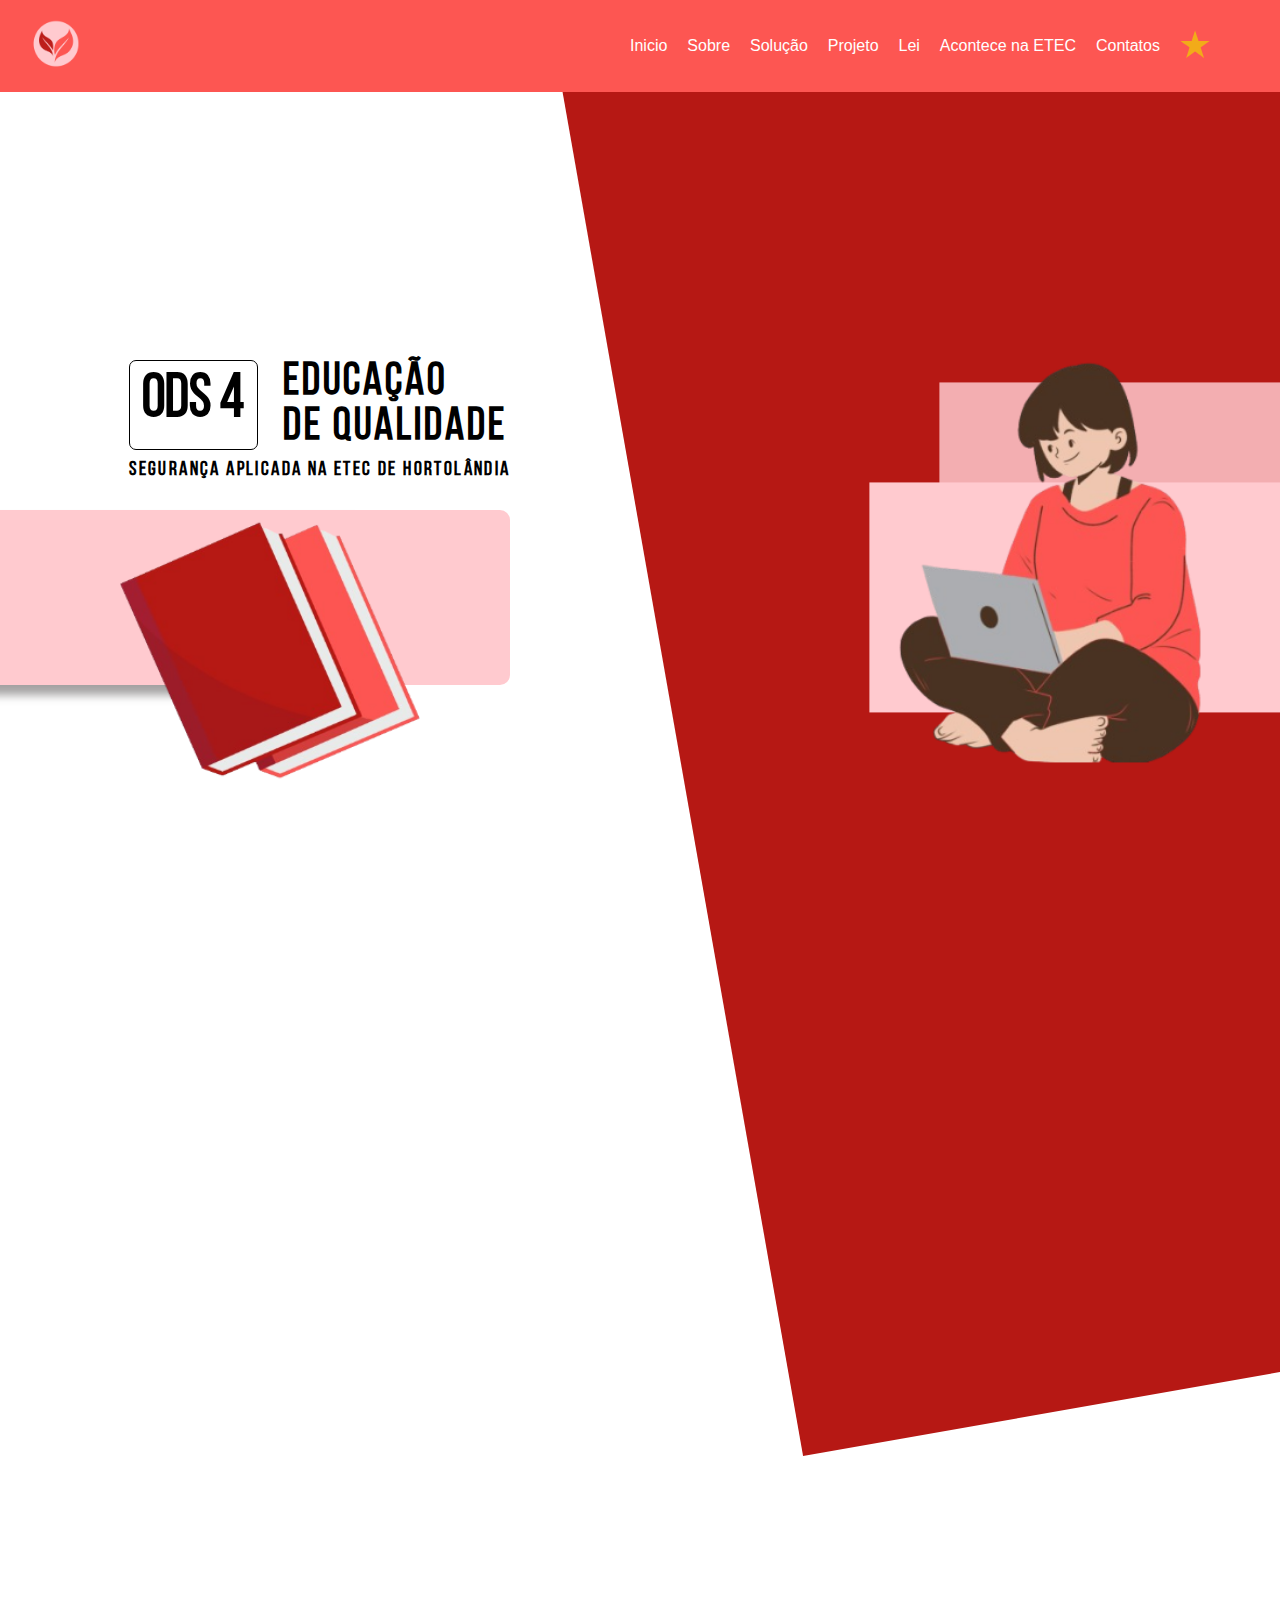
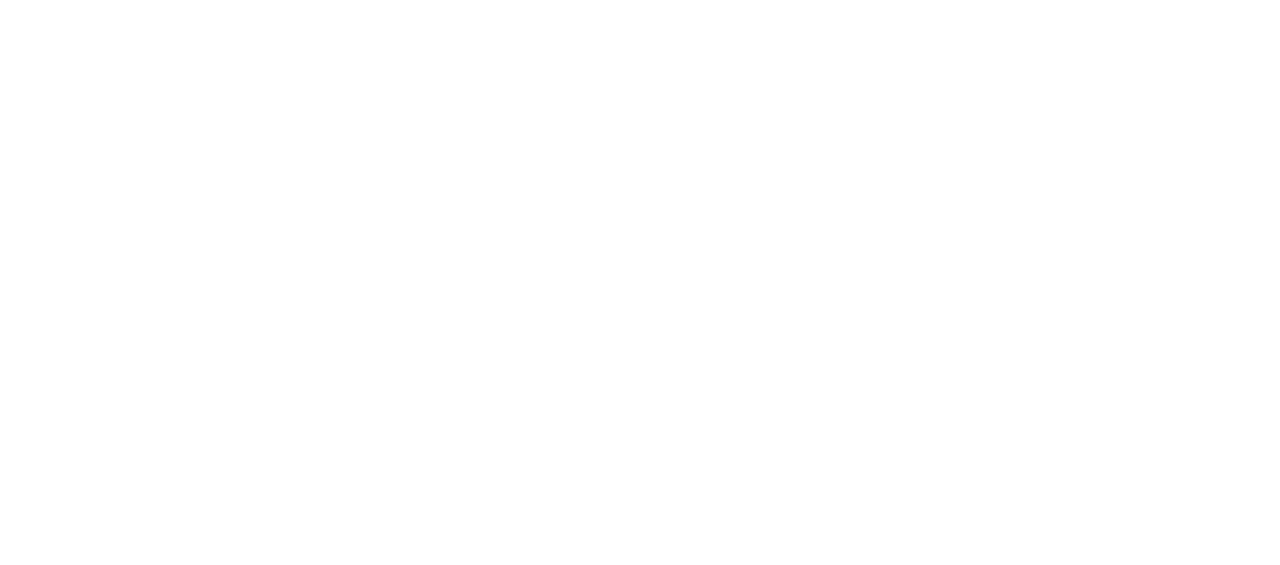
==== index.html @ 4858e128 "update test" ====
<!DOCTYPE html>
<html lang="en">
<head>
    <meta charset="UTF-8">
    <meta name="viewport" content="width=device-width, initial-scale=1.0">
    <title>Tecnologia na construção de um mundo sustentável</title>
    <link rel="stylesheet" href="./styles/geral.css">
    <link rel="stylesheet" href="./styles/home.css">
</head>
<body>
    <main>
        <header>
            <div id="icon">
                <img src="./assets/icon.png" alt="Icon">
            </div>
            <nav>
                <ul>
                    <li>
                        <a href="#">Inicio</a>
                    </li>
                    <li>
                        <a href="./pages/about.html">Sobre</a>
                    </li>
                    <li>
                        <a href="./pages/solution.html">Solução</a>
                    </li>
                    <li>
                        <a href="./pages/project.html">Projeto</a>
                    </li>
                    <li>
                        <a href="./pages/law.html">Lei</a>
                    </li>
                    <li>
                        <a href="./pages/happen.html">Acontece na ETEC</a>
                    </li>
                    <li>
                        <a href="./pages/contact.html">Contatos</a>
                    </li>
                    <li>
                        <img src="./assets/image.svg" alt="aaa" id="star-btn">
                    </li>
                </ul>
            </nav>
        </header>
        <section id="container">
            <dialog id="popup">
                <h2>Avalie aqui!</h2>
                <div class="stars">
                    <span class="star" data-value="1">&#9733;</span>
                    <span class="star" data-value="2">&#9733;</span>
                    <span class="star" data-value="3">&#9733;</span>
                    <span class="star" data-value="4">&#9733;</span>
                    <span class="star" data-value="5">&#9733;</span>
                </div>
            </dialog>
            <section class="box-container">
                <section class="box-content" id="first-col">
                    <div class="texts">
                        <div class="big-title">
                            <h2>ODS 4</h2>
                        </div>
                        <div class="little-title">
                            <h2>Educação <br> de Qualidade</h2>
                        </div>
                        <div class="subTitle">
                            <h4>Segurança aplicada na etec de Hortolândia</h4>
                        </div>
                        <div class="container-image">
                            <img src="./assets/livros.png" alt="">
                        </div>
                    </div>
                </section>
                <section class="box-content" id="second-col">
                    <div class="background">
                        <img src="./assets/background.png" alt="Menina sentada">
                    </div>
                </section>
            </section>
        </section>
    </main>
    <script src="./scripts/geral.js"></script>
</body>
</html>
---- styles/geral.css ----
@font-face {
    font-family: Bebas;
    src: url(../assets/Fonts/BebasNeue/BebasNeue-Regular.ttf);
}
@font-face {
    font-family: Montserrat;
    src: url(../assets/Fonts/Montserrat/Montserrat-VariableFont_wght.ttf);
}

*{
    margin: 0;
    padding: 0;
    transition: 0.3s ease;
}

html::-webkit-scrollbar{
    width: 50px;
}
html::-webkit-scrollbar-track{
    background: #fd5652;
}
html::-webkit-scrollbar-thumb{
    background: #fff;
    border: 20px solid #fd5652;
    border-radius: 25px;
}
html{
    overflow-x: hidden;
}
main{
    font-family: 'Open sans',sans-serif;
}
header {
    min-height: 10dvh;
    padding: 10px;
    z-index: 999;
    padding-left: 30px;
    background-color: #fd5652;
    justify-content: space-between;
    align-items: center;
    display: flex;
    text-align: center;
    position: relative;
    width: 100%;
    top: 0px;
}

img{
    width: 50px;
}
nav{
    margin: 20px;
    margin-right: 50px;
}

ul {
    list-style: none;
    display: flex;
    align-items: center;
    justify-content: space-around;
    min-width: 600px;
}

a{
    text-decoration: none;
    color: #fff;
}

ul li img{
    width: 30px;
}
a:hover{
    transform: scale(1.05);
}

dialog{
    outline: none;
    min-width: 500px;
    min-height: 300px;
}

@media (width < 720px) {
    html::-webkit-scrollbar{
        width: 10px;
    }
    html::-webkit-scrollbar-track{
        background: #fd5652;
    }
    html::-webkit-scrollbar-thumb{
        background: #fff;
        border: 3px solid #fd5652;
        border-radius: 10px;
    }
}
---- styles/home.css ----
@import url('https://fonts.googleapis.com/css2?family=Outfit:wght@100..900&display=swap');
@font-face {
    font-family: Bebas;
    src: url(../assets/Fonts/BebasNeue/BebasNeue-Regular.ttf);
}
* {
    margin: 0;
    padding: 0;
    box-sizing: border-box;
}
html{
    overflow: hidden;
}

#container{
    height: 90vh;
}
#container .box-container{
    display: grid;
    grid-template-columns: repeat(2,50%);
}

#container .box-container .box-content{
    min-height: 80vh;
}
#container .box-container .box-content#first-col{
    display: flex;
    justify-content: center;
    align-items: center;
}
#container .box-container .box-content .texts{
    z-index: 999;
    width: max-content;
    position: absolute;
    top: 40vh;
    display: grid;
    font-family: Bebas,sans-serif;
    column-gap: 25px;
    row-gap: 10px;
    grid-template-areas:
    "ods title"
    "ods title"
    "subtitle subtitle"
    ;
}
#container .box-container .box-content .big-title{
    grid-area: ods;
    font-size: 40px;
    text-align: center;
    align-items: center;
    border: 1px solid #000;
    border-radius: 7px;
    padding: 10px;
}
#container .box-container .box-content .little-title{
    font-size: 30px;
    line-height: 1.0;
    letter-spacing: 0.1em;
    grid-area: title;
}
#container .box-container .box-content .subTitle{
    font-size: 20px;
    letter-spacing: 0.12em;
    grid-area: subtitle;
}
#container .box-container .box-content .container-image{
    width: 700px;
    height: 175px;
    position: absolute;
    top: 150px;
    right: 1px;
    background: #ffcacf;
    box-shadow: -150px 10px 10px #868484c2;
    border-radius: 10px;
}
#container .box-container .box-content .container-image img{
    width: 300px;
    height: 300px;
    position: absolute;
    top: -10px;
    right: 90px;
}

#container .box-container .box-content#second-col{
    width: 70vw;
    min-height: 200vh;
    background-color: #b61814;
    transform: rotate(-10deg); 
    position: relative;
    top: -500px;
    right: 0px;
}
#container .box-container .box-content#second-col .background{
    height: 100%;
    transform: rotate(10deg);
    position: relative;
    top: 70vh;
}
#container .box-container .box-content#second-col .background::before{
    content: '';
    width: 550px;
    height: 230px;
    z-index: 79;
    background-color: #ffcacf;
    position: absolute;
    top: 270px;
    left: 120px;
}
#container .box-container .box-content#second-col .background::after{
    content: '';
    width: 550px;
    height: 230px;
    background-color: #f3aeb1;
    position: absolute;
    top: 170px;
    left: 190px;
}
#container .box-container .box-content#second-col .background img{
    width: 400px;
    height: 400px;
    z-index: 80;
    position: absolute;
    left: 100px;
    top: 150px;
}
#popup{
    position: absolute;
    top: 10px;
    left: 10px;
    user-select: none;
    .star:hover, .star.active{
        cursor: pointer;
        color: #fcad05;
    }
}
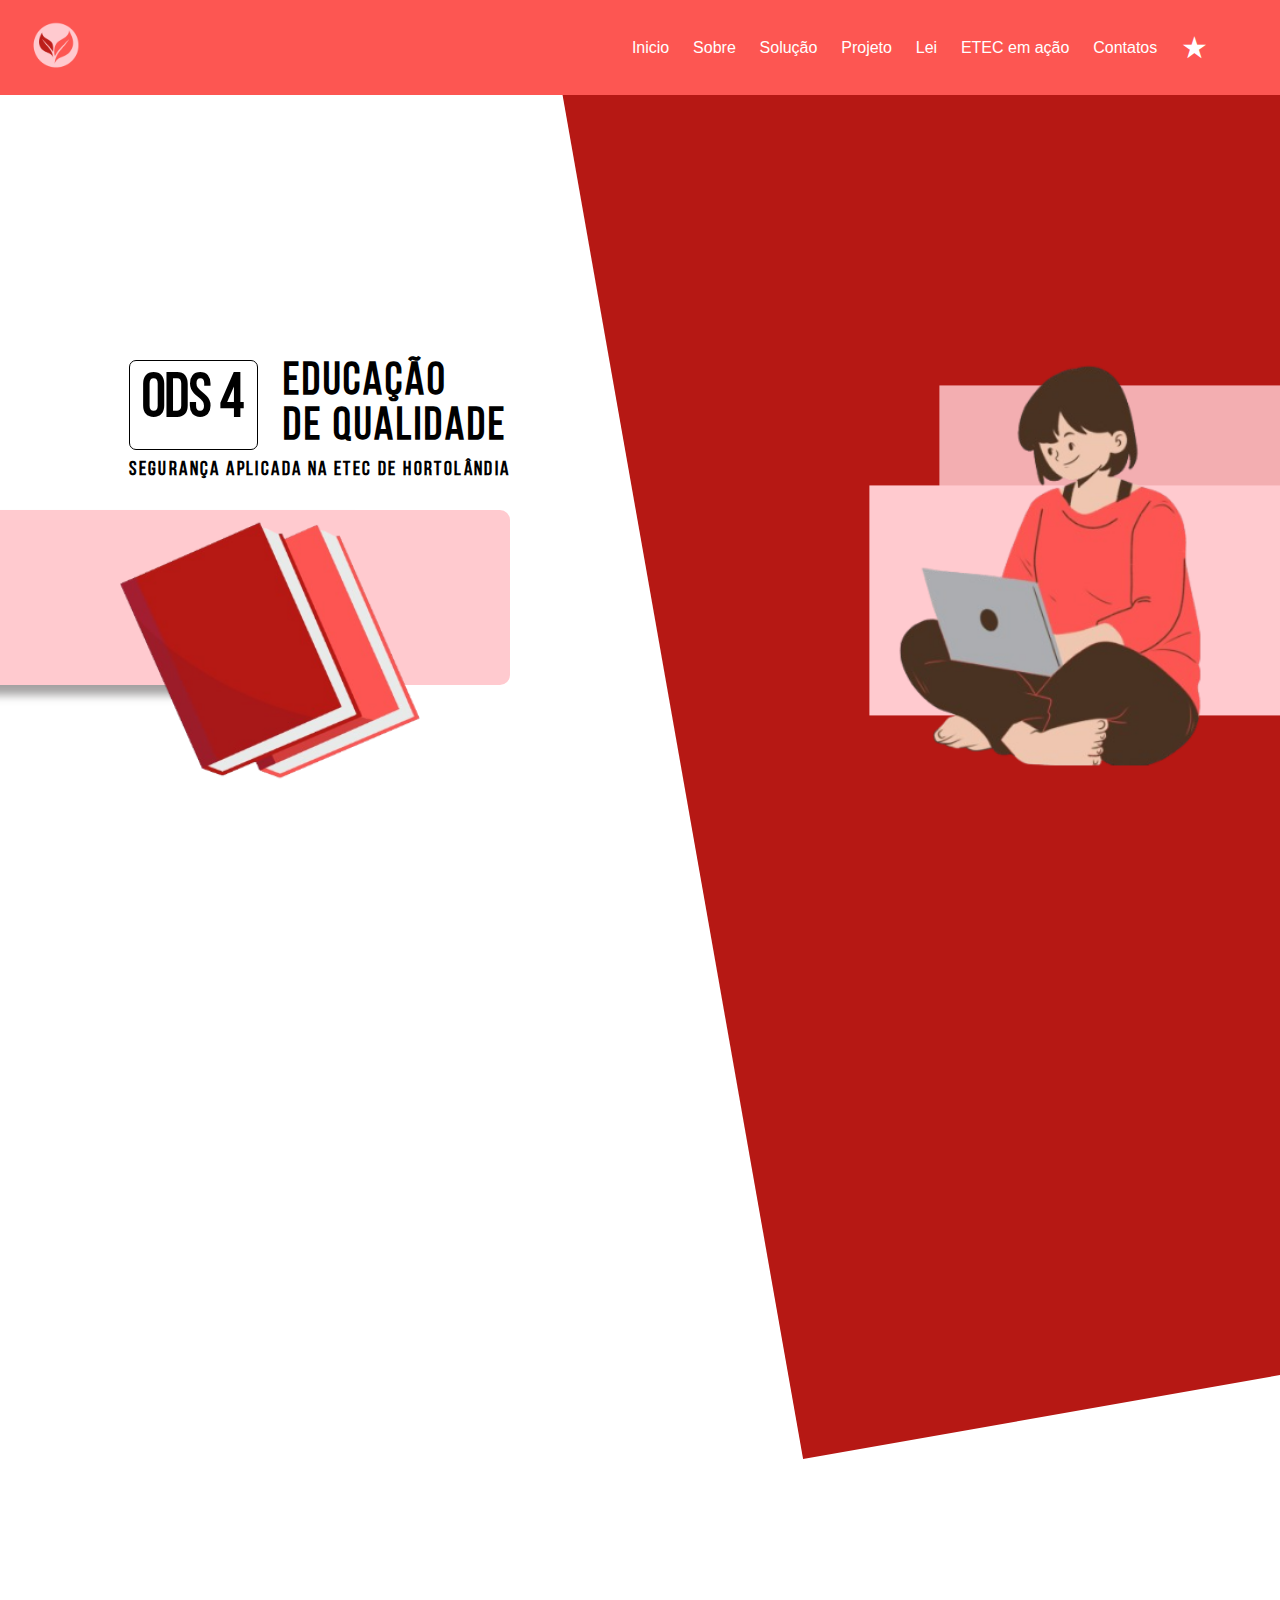
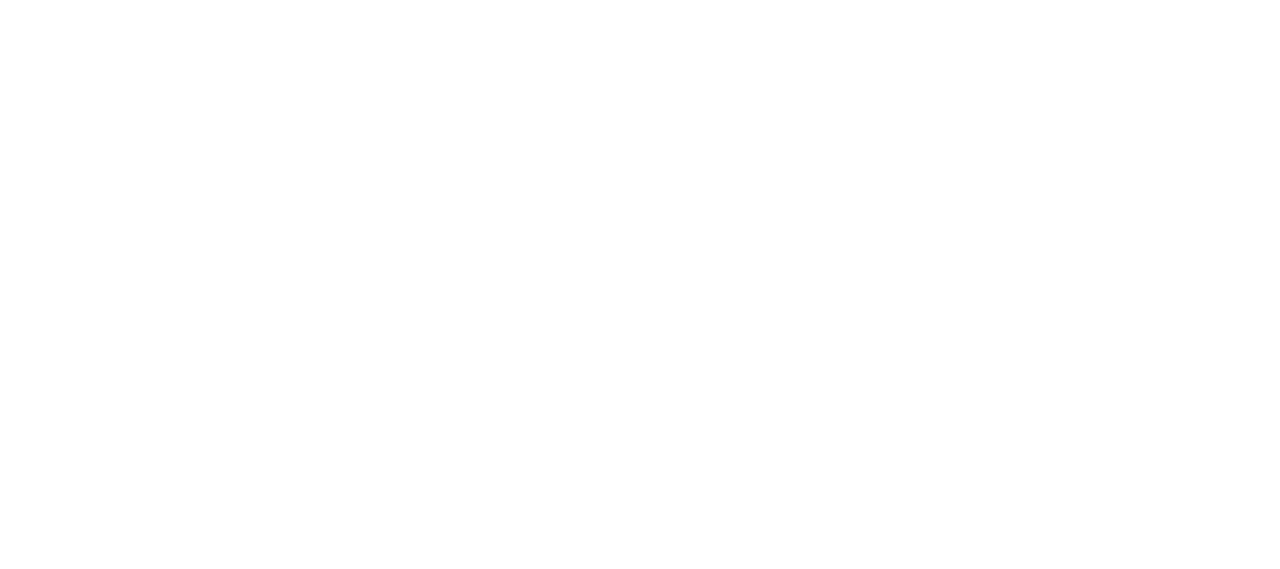
==== commit 7fcf842d: "update" ====
--- a/index.html
+++ b/index.html
@@ -31,26 +31,38 @@
                         <a href="./pages/law.html">Lei</a>
                     </li>
                     <li>
-                        <a href="./pages/happen.html">Acontece na ETEC</a>
+                        <a href="./pages/happen.html">ETEC em ação</a>
                     </li>
                     <li>
                         <a href="./pages/contact.html">Contatos</a>
                     </li>
                     <li>
-                        <img src="./assets/image.svg" alt="aaa" id="star-btn">
+                        <label id="star-btn">
+                            &#9733;
+                        </label>
                     </li>
                 </ul>
             </nav>
         </header>
         <section id="container">
             <dialog id="popup">
-                <h2>Avalie aqui!</h2>
-                <div class="stars">
-                    <span class="star" data-value="1">&#9733;</span>
-                    <span class="star" data-value="2">&#9733;</span>
-                    <span class="star" data-value="3">&#9733;</span>
-                    <span class="star" data-value="4">&#9733;</span>
-                    <span class="star" data-value="5">&#9733;</span>
+                <div class="popup">
+                    <div class="x">
+                        <button class="close" id="close">&#215;</button>
+                    </div>
+                    <div class="line">
+                        <h2>Deseja avaliar o nosso site?</h2>
+                    </div>
+                    <div class="stars">
+                        <span class="star" data-value="1">&#9733;</span>
+                        <span class="star" data-value="2">&#9733;</span>
+                        <span class="star" data-value="3">&#9733;</span>
+                        <span class="star" data-value="4">&#9733;</span>
+                        <span class="star" data-value="5">&#9733;</span>
+                    </div>
+                    <div class="line">
+                        <button id="send-btn">Enviar</button>
+                    </div>
                 </div>
             </dialog>
             <section class="box-container">
--- a/styles/geral.css
+++ b/styles/geral.css
@@ -60,23 +60,101 @@
     justify-content: space-around;
     min-width: 600px;
 }
-
+li label{
+    height: min-content;
+}
 a{
     text-decoration: none;
     color: #fff;
 }
 
-ul li img{
-    width: 30px;
-}
-a:hover{
-    transform: scale(1.05);
+ul li label{
+    color: #fff;
+    font-size: 30px;
 }
 
-dialog{
+ul li label:hover{
+    color: #fcad05;
+    cursor: pointer;
+    transform: scale(1.2);
+}
+
+a:hover{
+    transform: scale(1.1);
+}
+#popup{
+    border: none;
+    background: transparent;
+    z-index: 998;
+    position: absolute;
+    top: 50vh;
+    left: 50vw;
+    transform: translate(-50%,-50%);
+    user-select: none;
+    .star:hover, .star.active{
+        cursor: pointer;
+        color: #fcad05;
+    }
+}
+.popup{
+    z-index: 999;
     outline: none;
-    min-width: 500px;
-    min-height: 300px;
+    width: 400px;
+    min-height: 200px;
+    border: none;
+    background: #b61814;
+    border-radius: 5px;
+    color: #fff;
+    display: grid;
+    h2{
+        font-size: 14px;
+    }
+    .stars{
+        display: flex;
+        align-items: center;
+        justify-content: center;
+        width: 100%;
+        background: #eb4c48;
+        font-size: 32px;
+        max-height: 50px;
+    }
+    .line{
+        display: flex;
+        align-items: center;
+        justify-content: center;
+        position: relative;
+    }
+    button#send-btn{
+        width: max-content;
+        height: max-content;
+        padding: 5px 50px;
+        position: absolute;
+        top: -20px;
+        border: 1px solid #fff;
+        outline: none;
+        border-radius: 50px;
+        background: transparent;
+        color: #fff;
+        cursor: pointer;
+    }
+    .x{
+        position: relative;
+    }
+    .close{
+        background: transparent;
+        color: #fff;
+        border: none;
+        outline: none;
+        font-size: 20px;
+        position: absolute;
+        right: 10px;
+        cursor: pointer;
+        transition: 0.1s ease;
+    }
+    button:hover{
+        transform: scale(1.2);
+    }
+
 }
 
 @media (width < 720px) {
--- a/styles/home.css
+++ b/styles/home.css
@@ -29,7 +29,7 @@
     align-items: center;
 }
 #container .box-container .box-content .texts{
-    z-index: 999;
+    z-index: 997;
     width: max-content;
     position: absolute;
     top: 40vh;
@@ -122,14 +122,4 @@
     position: absolute;
     left: 100px;
     top: 150px;
-}
-#popup{
-    position: absolute;
-    top: 10px;
-    left: 10px;
-    user-select: none;
-    .star:hover, .star.active{
-        cursor: pointer;
-        color: #fcad05;
-    }
 }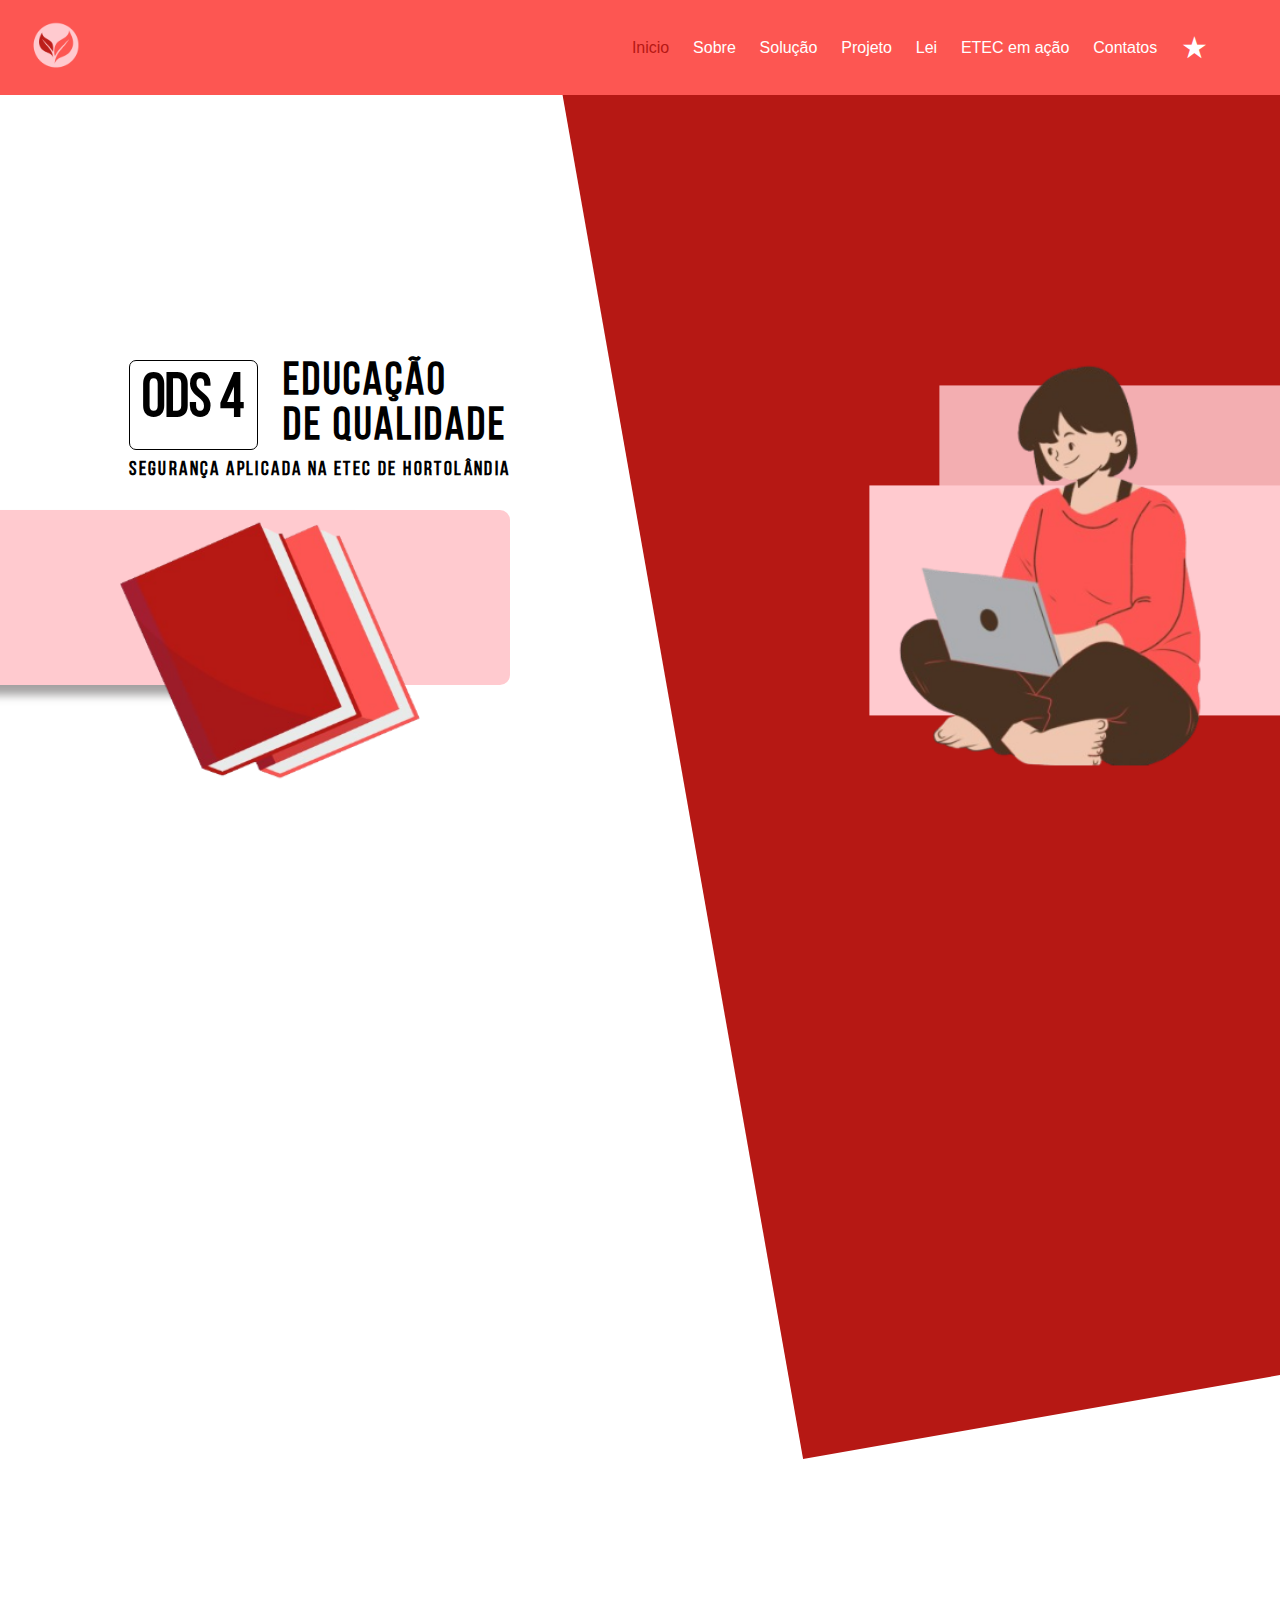
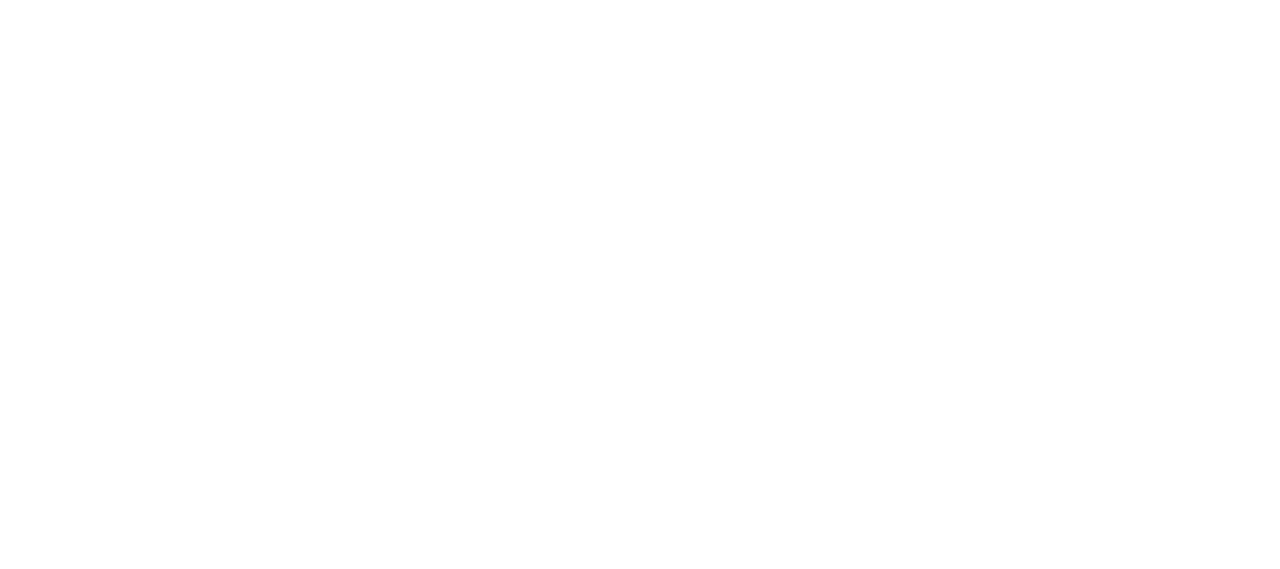
==== commit 06602037: "final update" ====
--- a/index.html
+++ b/index.html
@@ -16,7 +16,7 @@
             <nav>
                 <ul>
                     <li>
-                        <a href="#">Inicio</a>
+                        <a href="#" class="here">Inicio</a>
                     </li>
                     <li>
                         <a href="./pages/about.html">Sobre</a>
--- a/styles/geral.css
+++ b/styles/geral.css
@@ -67,7 +67,9 @@
     text-decoration: none;
     color: #fff;
 }
-
+.here{
+    color: #b61814;
+}
 ul li label{
     color: #fff;
     font-size: 30px;
@@ -106,8 +108,9 @@
     border-radius: 5px;
     color: #fff;
     display: grid;
-    h2{
+    .line h2{
         font-size: 14px;
+        color: #fff;
     }
     .stars{
         display: flex;
